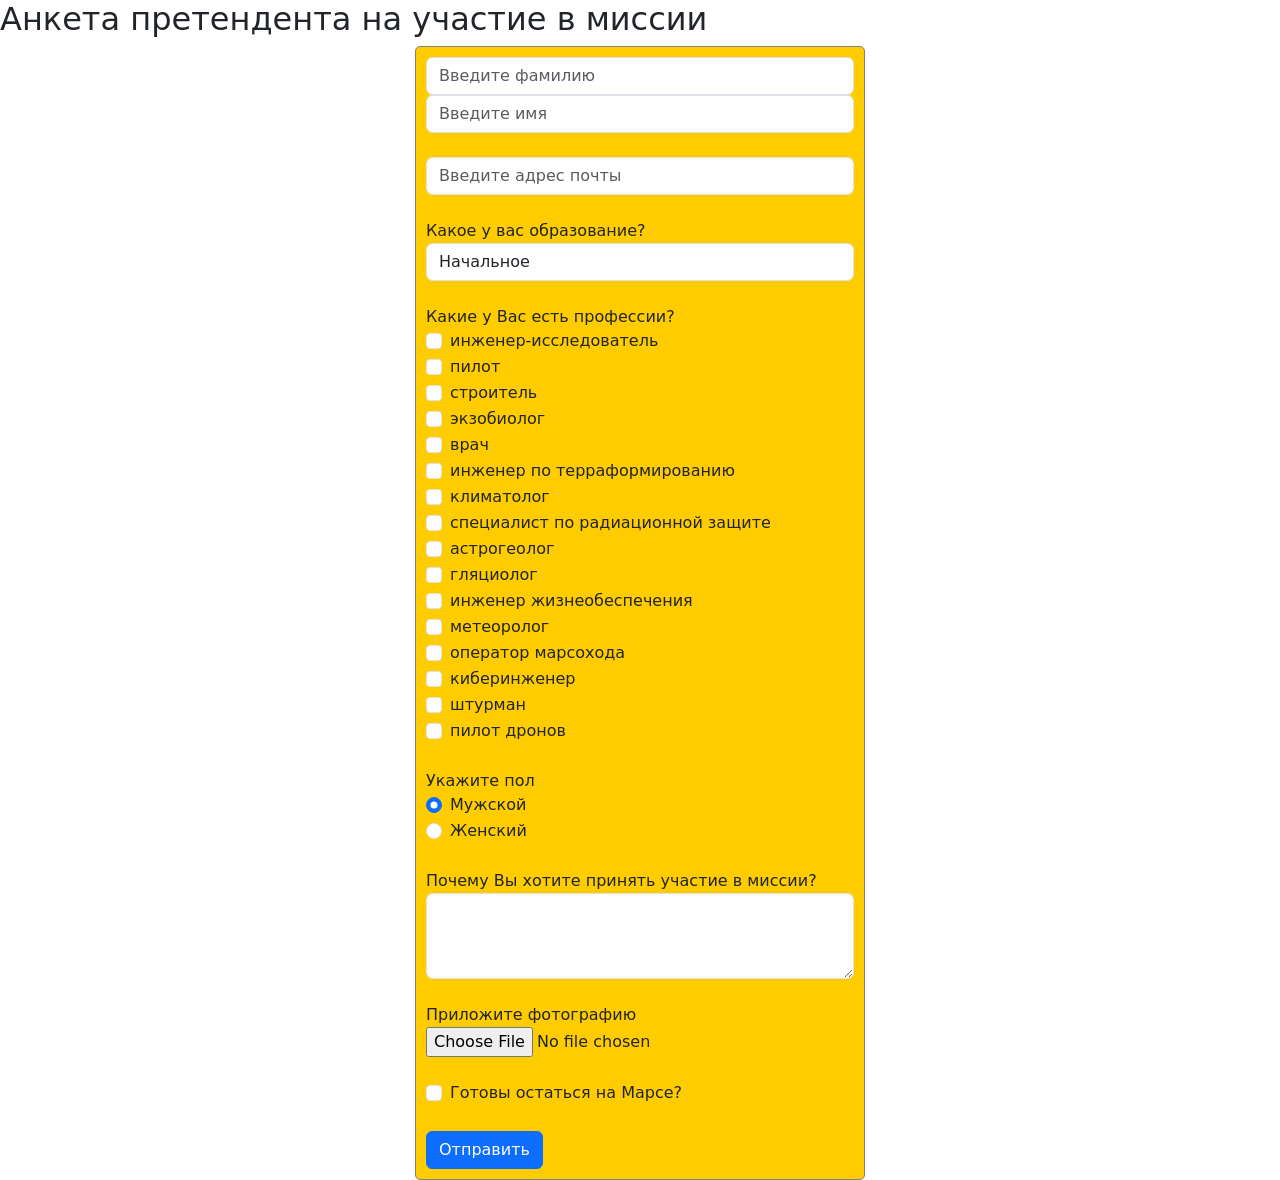
==== cgi-bin/astronaut_selection.html @ 0716048b "mars1 Отбор астронавтов" ====
<!doctype html>
<html lang="en">
  <head>
    <meta charset="utf-8">
    <meta name="viewport" content="width=device-width, initial-scale=1, shrink-to-fit=no">
    <link rel="stylesheet"
    href="https://cdn.jsdelivr.net/npm/bootstrap@5.0.0-beta1/dist/css/bootstrap.min.css"
    integrity="sha384-giJF6kkoqNQ00vy+HMDP7azOuL0xtbfIcaT9wjKHr8RbDVddVHyTfAAsrekwKmP1"
    crossorigin="anonymous">
    <link rel="stylesheet" type="text/css" href="/static/css/style.css" />
    <title>Отбор астронавтов</title>
  </head>
  <body>
    <h2>Анкета претендента на участие в миссии</h2>
    <div>
        <form class="login_form" method="post">
            <input type="text" class="form-control" id="family" placeholder="Введите фамилию" name="family">
            <input type="text" class="form-control" id="name" placeholder="Введите имя" name="name">
            <br>
            <input type="email" class="form-control" id="email" aria-describedby="emailHelp" placeholder="Введите адрес почты" name="email">
            <br>
            <div class="form-group">
                <label for="classSelect">Какое у вас образование?</label>
                <select class="form-control" id="classSelect" name="class">
                  <option>Начальное</option>
                  <option>Среднее</option>
                  <option>Высшее</option>
                </select>
             </div>
            <br>
            <div class="form-group">
                <label for="classSelect">Какие у Вас есть профессии?</label>
                <div class="form-check">
                  <input class="form-check-input" type="checkbox" value="" id="prof1">
                  <label class="form-check-label" for="prof1">инженер-исследователь</label>
                </div>
                <div class="form-check">
                  <input class="form-check-input" type="checkbox" value="" id="prof2">
                  <label class="form-check-label" for="prof2">пилот</label>
                </div>
                <div class="form-check">
                  <input class="form-check-input" type="checkbox" value="" id="prof3">
                  <label class="form-check-label" for="prof3">строитель</label>
                </div>
                <div class="form-check">
                  <input class="form-check-input" type="checkbox" value="" id="prof4">
                  <label class="form-check-label" for="prof4">экзобиолог</label>
                </div>
                <div class="form-check">
                  <input class="form-check-input" type="checkbox" value="" id="prof5">
                  <label class="form-check-label" for="prof5">врач</label>
                </div>
                <div class="form-check">
                  <input class="form-check-input" type="checkbox" value="" id="prof6">
                  <label class="form-check-label" for="prof6">инженер по терраформированию</label>
                </div>
                <div class="form-check">
                  <input class="form-check-input" type="checkbox" value="" id="prof7">
                  <label class="form-check-label" for="prof7">климатолог</label>
                </div>
                <div class="form-check">
                  <input class="form-check-input" type="checkbox" value="" id="prof8">
                  <label class="form-check-label" for="prof8">специалист по радиационной защите</label>
                </div>
                <div class="form-check">
                  <input class="form-check-input" type="checkbox" value="" id="prof9">
                  <label class="form-check-label" for="prof9">астрогеолог</label>
                </div>
                <div class="form-check">
                  <input class="form-check-input" type="checkbox" value="" id="prof10">
                  <label class="form-check-label" for="prof10">гляциолог</label>
                </div>
                <div class="form-check">
                  <input class="form-check-input" type="checkbox" value="" id="prof11">
                  <label class="form-check-label" for="prof11">инженер жизнеобеспечения</label>
                </div>
                <div class="form-check">
                  <input class="form-check-input" type="checkbox" value="" id="prof12">
                  <label class="form-check-label" for="prof12">метеоролог</label>
                </div>
                <div class="form-check">
                  <input class="form-check-input" type="checkbox" value="" id="prof13">
                  <label class="form-check-label" for="prof13">оператор марсохода</label>
                </div>
                <div class="form-check">
                  <input class="form-check-input" type="checkbox" value="" id="prof14">
                  <label class="form-check-label" for="prof14">киберинженер</label>
                </div>
                <div class="form-check">
                  <input class="form-check-input" type="checkbox" value="" id="prof15">
                  <label class="form-check-label" for="prof15">штурман</label>
                </div>
                <div class="form-check">
                  <input class="form-check-input" type="checkbox" value="" id="prof16">
                  <label class="form-check-label" for="prof16">пилот дронов</label>
                </div>
             </div>
            <br>
            <div class="form-group">
                <label for="form-check">Укажите пол</label>
                <div class="form-check">
                  <input class="form-check-input" type="radio" name="sex" id="male" value="male" checked>
                  <label class="form-check-label" for="male">
                    Мужской
                  </label>
                </div>
                <div class="form-check">
                  <input class="form-check-input" type="radio" name="sex" id="female" value="female">
                  <label class="form-check-label" for="female">
                    Женский
                  </label>
                </div>
            </div>
            <br>
            <div class="form-group">
                <label for="about">Почему Вы хотите принять участие в миссии?</label>
                <textarea class="form-control" id="about" rows="3" name="about"></textarea>
            </div>
            <br>
            <div class="form-group">
                <label for="photo">Приложите фотографию</label>
                <input type="file" class="form-control-file" id="photo" name="file">
            </div>
            <br>
            <div class="form-group form-check">
                <input type="checkbox" class="form-check-input" id="acceptRules" name="accept">
                <label class="form-check-label" for="acceptRules">Готовы остаться на Марсе?</label>
            </div>
            <br>
            <button type="submit" class="btn btn-primary">Отправить</button>
        </form>
    </div>
  </body>
</html>
---- static/css/style.css ----
h1 {
   color: #d22e3a
}

form.login_form {
    margin-left: auto;
    margin-right: auto;
    max-width: 450px;
    background-color: #ffcc00;
    border: 1px solid gray;
    border-radius: 5px;
    padding: 10px;
}
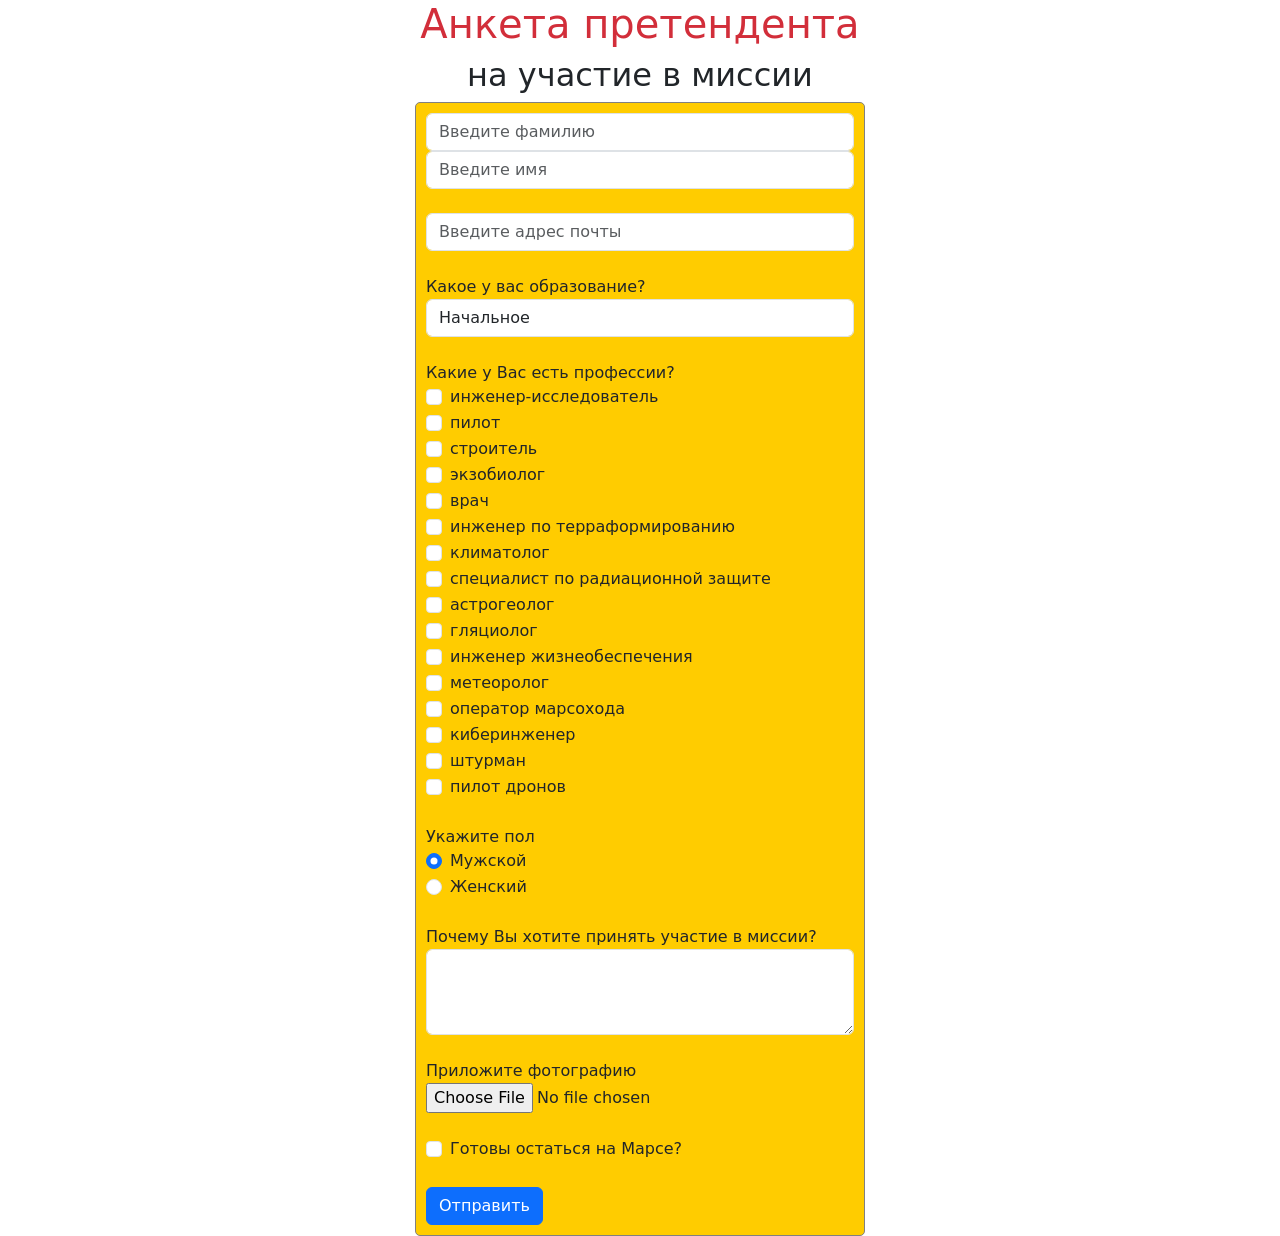
==== commit a5347317: "mars1 Загрузка фото + Пейзажи Марса" ====
--- a/cgi-bin/astronaut_selection.html
+++ b/cgi-bin/astronaut_selection.html
@@ -11,7 +11,8 @@
     <title>Отбор астронавтов</title>
   </head>
   <body>
-    <h2>Анкета претендента на участие в миссии</h2>
+    <h1 align="center">Анкета претендента</h1>
+    <h2 align="center">на участие в миссии</h2>
     <div>
         <form class="login_form" method="post">
             <input type="text" class="form-control" id="family" placeholder="Введите фамилию" name="family">
